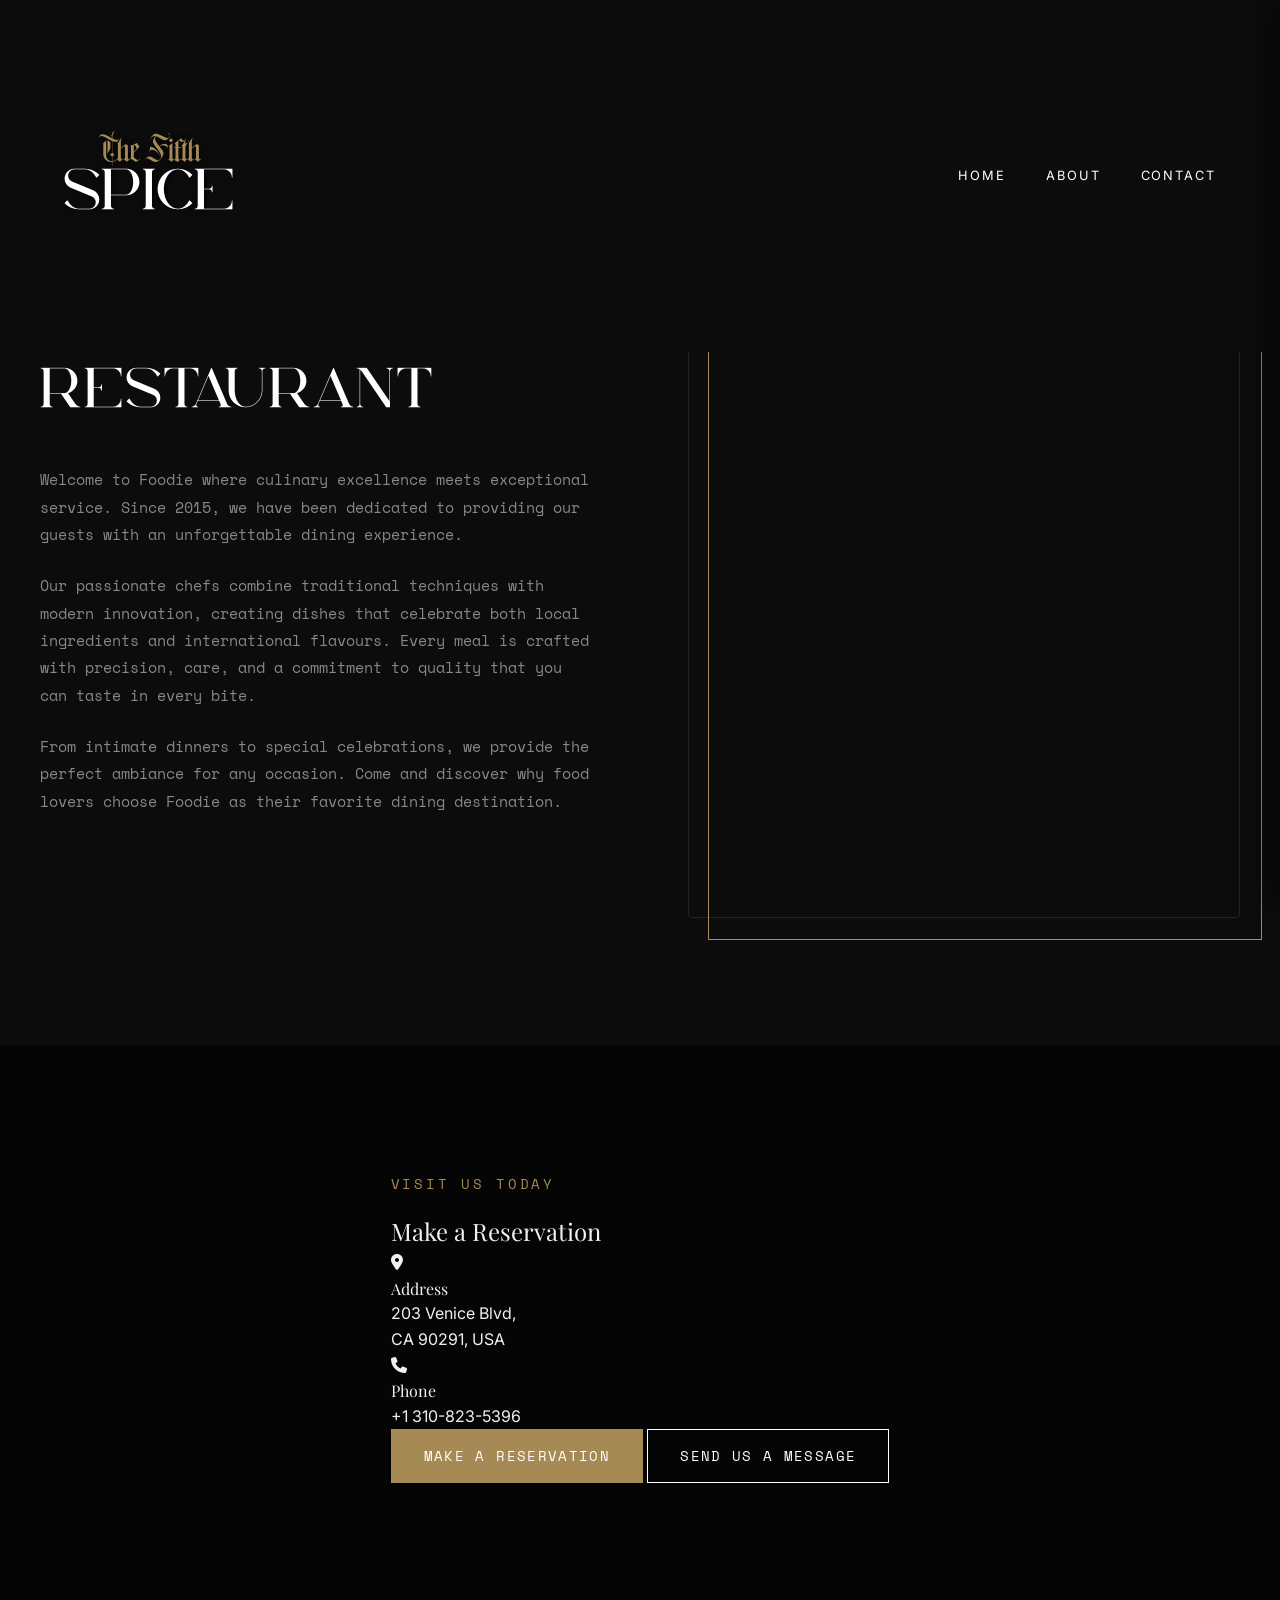
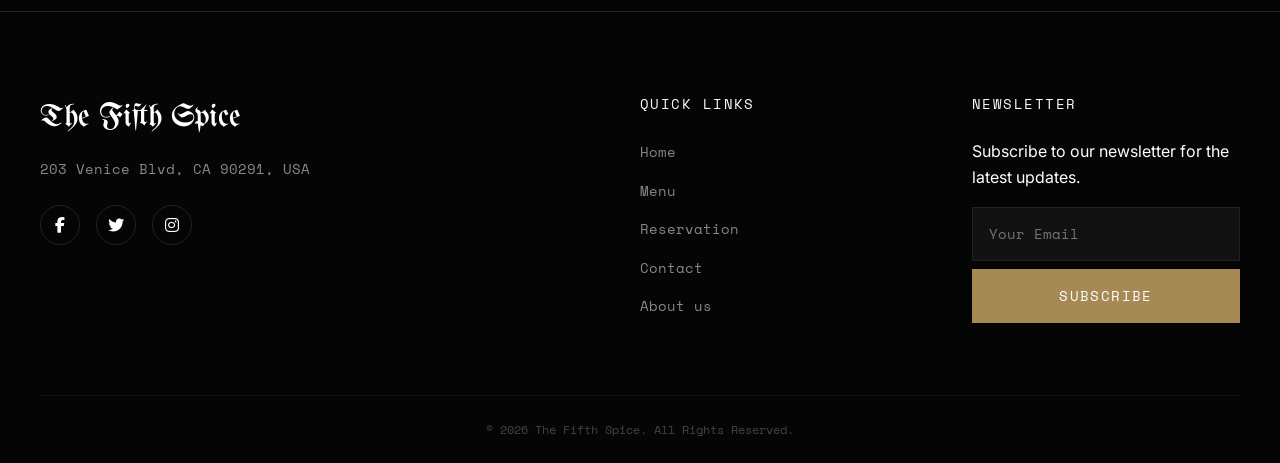
==== about.html @ c296b70b "first working push" ====
<!DOCTYPE html>
<html lang="en">
<head>
  <meta charset="UTF-8">
  <meta name="viewport" content="width=device-width, initial-scale=1.0">
  <title>The Fifth Spice</title>
  <link href="https://fonts.googleapis.com/css2?family=Playfair+Display:ital,wght@0,400;0,500;0,600;1,400&family=Space+Mono:wght@400;700&family=UnifrakturMaguntia&family=Inter:wght@300;400;500;600&display=swap" rel="stylesheet">
  <link rel="stylesheet" href="https://cdnjs.cloudflare.com/ajax/libs/font-awesome/6.4.0/css/all.min.css">
  <link rel="stylesheet" href="style.css">
</head>
<body>

  <nav class="hero-nav scrolled-nav" style="position: fixed; top: 0; left: 0; width: 100%; z-index: 1000; padding: 2rem 4rem; background: #0c0c0c;">
    <div class="nav-left">
      <div class="main-title nav-logo-mode" style="display: flex; flex-direction: column; align-items: center; justify-content: center; line-height: 1; transform: scale(0.3); transform-origin: left center; margin: 0;">
        <span class="title-top" style="transform: translateY(0.5rem);">The Fifth</span>
        <span class="title-bottom">SPICE</span>
      </div>
    </div>
    <ul class="nav-right">
      <li><a href="index.html" class="strikethrough-link">HOME</a></li>
      <li><a href="about.html" class="strikethrough-link">ABOUT</a></li>
      <li><a href="#Contact" class="strikethrough-link" onclick="document.getElementById('openContactModal').click(); return false;">CONTACT</a></li>
    </ul>
  </nav>
  <div style="height: 100px;"></div>


  <!-- Modals -->
  <!-- Login Modal -->
  <div id="loginModal" class="modal">
    <div class="modal-content">
      <span class="close" aria-label="Close">&times;</span>
      <h2>Login</h2>
      <form id="loginForm" autocomplete="off">
        <div class="form-group">
          <input type="email" id="email" placeholder="Email" required>
        </div>
        <div class="form-group">
          <input type="password" id="password" placeholder="Password" required>
        </div>
        <button type="submit" class="btn btn-gold w-100">Login</button>
      </form>
    </div>
  </div>

  <!-- Contact Modal -->
  <div id="contactModal" class="modal">
    <div class="modal-content">
      <span class="close" aria-label="Close">&times;</span>
      <h2>Send us a Message</h2>
      <form id="contactForm" autocomplete="off">
        <div class="form-group"><input type="text" placeholder="Your name" required></div>
        <div class="form-group"><input type="email" placeholder="Your Email" required></div>
        <div class="form-group"><input type="text" placeholder="Subject" required></div>
        <div class="form-group"><textarea placeholder="Your Message" rows="5" required></textarea></div>
        <button type="submit" class="btn btn-gold w-100">Submit Contact Form</button>
      </form>
    </div>
  </div>

  <!-- Full Screen Sliding Menu -->
  <div id="fullScreenMenu" class="full-screen-menu">
    <div class="menu-backdrop" id="menuBackdrop"></div>
    <div class="menu-panel" id="menuPanel">
      <div class="menu-left-half">
        <div class="menu-nav-top">
          <button id="closeFullMenu" class="close-menu-btn">CLOSE</button>
          <ul class="nav-right menu-nav-right" id="sideMenuNav">
            <li><a href="#" class="strikethrough-link active-strike side-tab-btn" data-target="tab-menu">MENU</a></li>
            <li><a href="#" class="strikethrough-link side-tab-btn" data-target="tab-bookings">BOOKINGS</a></li>
            <li><a href="#" class="strikethrough-link side-tab-btn" data-target="tab-cart">CART(<span class="cartCountDisplay">0</span>)</a></li>
            <li><a href="#" class="strikethrough-link side-tab-btn" data-target="tab-fav">FAV(<span class="favoritesCountDisplay">0</span>)</a></li>
          </ul>
        </div>
        
        <div class="side-tabs-container">
          <!-- MENU TAB -->
          <div id="tab-menu" class="side-tab-content" style="display:block;">
            <h2 class="giant-menu-text">Menu</h2>
            <div class="menu-items-container">
              <h3 class="menu-category">BURGERS</h3>
              <ul class="menu-list">
                <li class="menu-item-line"><div class="menu-item-header"><span class="item-name">DOUBLE CHEESE</span><span class="item-dots"></span><span class="item-price">7.80</span></div><div class="menu-item-desc">Double steak patty, double American cheese, relish, mustard and gherkins.</div></li>
                <li class="menu-item-line"><div class="menu-item-header"><span class="item-name">BIG CHEESE</span><span class="item-dots"></span><span class="item-price">9.50</span></div><div class="menu-item-desc">Double steak patty, double American cheese, Swiss and Monterey jack cheese, baconnaise top and bottom.</div></li>
                <li class="menu-item-line"><div class="menu-item-header"><span class="item-name">THE BIG G</span><span class="item-dots"></span><span class="item-price">10.50</span></div><div class="menu-item-desc">Double steak patty, double American cheese, house made garlic mayo, sweet pickled red onions and iceberg lettuce.</div></li>
              </ul>
              <h3 class="menu-category" style="margin-top: 2rem;">MAINS</h3>
            </div>
          </div>

          <!-- BOOKINGS TAB -->
          <div id="tab-bookings" class="side-tab-content" style="display:none;">
            <h2 class="giant-menu-text">Book</h2>
            <div class="menu-items-container" style="padding-top: 10rem;">
              <form id="ReservationForm" autocomplete="off" class="dark-form">
                <div class="form-row">
                  <div class="form-group"><input type="text" placeholder="Your name" required></div>
                  <div class="form-group"><input type="email" placeholder="Your Email" required></div>
                </div>
                <div class="form-row">
                  <div class="form-group"><input type="tel" placeholder="Phone Number" required></div>
                  <div class="form-group">
                    <select required>
                      <option value="" disabled selected>Select number of guests</option>
                      <option value="1">1</option>
                      <option value="2">2</option>
                      <option value="3">3</option>
                      <option value="4">4</option>
                    </select>
                  </div>
                </div>
                <div class="form-row">
                  <div class="form-group"><input type="date" required></div>
                  <div class="form-group"><input type="time" required></div>
                </div>
                <button type="submit" class="btn btn-gold w-100">Make Reservation</button>
              </form>
            </div>
          </div>

          <!-- CART TAB -->
          <div id="tab-cart" class="side-tab-content" style="display:none;">
            <h2 class="giant-menu-text">Cart</h2>
            <div class="menu-items-container" style="padding-top: 10rem; width: 100%;">
              <div id="cartItems" class="cart-items" style="max-height: 40vh; overflow-y: auto; padding-right: 1rem;"></div>
              <div class="cart-footer" style="padding-top: 2rem; margin-top: 1rem; border-top: 1px solid #ddd;">
                <div class="cart-total-row" style="display:flex; justify-content:space-between; margin-bottom: 1.5rem; font-family: var(--font-mono);">
                  <span>Total:</span>
                  <span style="color:var(--gold);">$<span id="cartTotal">0.00</span></span>
                </div>
                <button class="btn btn-gold w-100 checkout-btn">Proceed To Checkout</button>
              </div>
            </div>
          </div>

          <!-- FAV TAB -->
          <div id="tab-fav" class="side-tab-content" style="display:none;">
            <h2 class="giant-menu-text">Favs</h2>
            <div class="menu-items-container" style="padding-top: 10rem; width: 100%;">
              <div id="favoritesList" class="favorites-list" style="max-height: 50vh; overflow-y: auto; padding-right: 1rem;"></div>
            </div>
          </div>
        </div>
      </div>
      <div class="menu-right-half">
        <div class="menu-image-container">
          <img src="https://i.pinimg.com/1200x/6a/cc/f3/6accf3cefbe7f9779d151e3696018990.jpg" alt="Menu Burger" id="menuImage">
        </div>
      </div>
    </div>
  </div>

  <!-- Landing Page Hero Removed -->
  



  <!-- About Section -->
  <section id="About" class="about">
    <div class="about-container">
      <div class="about-text fade-in">
        <span class="subtitle">About Our</span>
        <h2>Restaurant</h2>
        <p>Welcome to Foodie where culinary excellence meets exceptional service. Since 2015, we have been dedicated to providing our guests with an unforgettable dining experience.</p>
        <p>Our passionate chefs combine traditional techniques with modern innovation, creating dishes that celebrate both local ingredients and international flavours. Every meal is crafted with precision, care, and a commitment to quality that you can taste in every bite.</p>
        <p>From intimate dinners to special celebrations, we provide the perfect ambiance for any occasion. Come and discover why food lovers choose Foodie as their favorite dining destination.</p>
      </div>
      <div class="about-images fade-in">
        <img src="https://i.pinimg.com/736x/3c/ea/04/3cea04f851d3ab84a46cc878d9911820.jpg" alt="About Us Image" class="about-img main-img" loading="lazy">
      </div>
    </div>
  </section>



  <!-- Reservation Action Section -->
  <section id="Reservation" class="reservation-cta fade-in">
    <div class="cta-overlay"></div>
    <div class="cta-content">
      <span class="subtitle" style="color: var(--gold); margin-bottom: 1rem;">Visit Us Today</span>
      <h2>Make a Reservation</h2>
      <div class="contact-details">
        <div class="contact-item">
          <i class="fas fa-map-marker-alt"></i>
          <div>
            <h4>Address</h4>
            <p>203 Venice Blvd,<br>CA 90291, USA</p>
          </div>
        </div>
        <div class="contact-item">
          <i class="fas fa-phone"></i>
          <div>
            <h4>Phone</h4>
            <p>+1 310-823-5396</p>
          </div>
        </div>
      </div>
      <div class="cta-buttons">
        <button class="btn btn-gold" id="openReservationModal">Make a Reservation</button>
        <button class="btn btn-outline-white" id="openContactModal">Send us a Message</button>
      </div>
    </div>
  </section>

  <!-- Footer -->
  <footer class="footer">
    <div class="footer-container">
      <div class="footer-col brand-col">
        <h3 class="logo">The Fifth Spice</h3>
        <p>203 Venice Blvd, CA 90291, USA</p>
        <div class="social-links">
          <a href="#" aria-label="Facebook"><i class="fab fa-facebook-f"></i></a>
          <a href="#" aria-label="Twitter"><i class="fab fa-twitter"></i></a>
          <a href="#" aria-label="Instagram"><i class="fab fa-instagram"></i></a>
        </div>
      </div>
      <div class="footer-col links-col">
        <h4>Quick Links</h4>
        <ul>
          <li><a href="#Home">Home</a></li>
          <li><a href="#Menu">Menu</a></li>
          <li><a href="#Reservation">Reservation</a></li>
          <li><a href="#Contact">Contact</a></li>
          <li><a href="#About">About us</a></li>
        </ul>
      </div>
      <div class="footer-col contact-col">
        <h4>Newsletter</h4>
        <p style="margin-bottom: 1rem;">Subscribe to our newsletter for the latest updates.</p>
        <form id="newsletterForm" class="newsletter-form">
          <input type="email" placeholder="Your Email" required>
          <button type="submit" class="btn btn-gold">Subscribe</button>
        </form>
      </div>
    </div>
    <div class="footer-bottom">
      <p>&copy; 2026 The Fifth Spice. All Rights Reserved.</p>
    </div>
  </footer>

  <!-- Dummy script tags for compatibility with previous interactions -->
  <button id="menuToggle" style="display:none;"></button>
  <script src="https://cdn.jsdelivr.net/npm/gsap@3.15/dist/gsap.min.js"></script>
  <script src="https://cdn.jsdelivr.net/npm/gsap@3.15/dist/SplitText.min.js"></script>
  <script src="https://cdn.jsdelivr.net/npm/gsap@3.12.5/dist/ScrollTrigger.min.js"></script>
  <script src="https://cdn.jsdelivr.net/npm/gsap@3.12.5/dist/Flip.min.js"></script>
  <script src="script.js"></script>
</body>
</html>
---- style.css ----
@font-face {
  font-family: 'Rajjah Familia';
  src: url('fontfiles/rajjah-famillia/Rajjah Famillia Regular/Rajjah Famillia Regular.ttf') format('truetype');
}

@font-face {
  font-family: 'Chalga';
  src: url('fontfiles/chalga-vp/ChalgaVP_PersonalUse.otf') format('opentype');
}

/* ==========================================================================
   CSS Variables & Base (Dark Theme)
   ========================================================================== */
:root {
  --bg-color: #0c0c0c;
  --bg-alt: #131313;
  --text-dark: #f0f0f0;
  --text-light: #888888;
  --gold: #A68A56;
  --gold-hover: #8C7345;
  --white: #FFFFFF;
  --border-color: #222222;
  
  --font-serif: 'Playfair Display', serif;
  --font-sans: 'Inter', sans-serif;
  --font-mono: 'Space Mono', monospace;
  --font-blackletter: 'UnifrakturMaguntia', cursive;
  
  --transition: all 0.4s cubic-bezier(0.19, 1, 0.22, 1);
  --shadow-sm: 0 4px 12px rgba(0, 0, 0, 0.2);
  --shadow-md: 0 10px 30px rgba(0, 0, 0, 0.4);
}

* {
  margin: 0;
  padding: 0;
  box-sizing: border-box;
}

html {
  scroll-behavior: smooth;
}

body {
  font-family: var(--font-sans);
  background-color: var(--bg-color);
  color: var(--text-dark);
  line-height: 1.6;
  overflow-x: hidden;
  -webkit-font-smoothing: antialiased;
}

h1, h2, h3, h4, h5, h6 {
  font-family: var(--font-serif);
  font-weight: 400;
  color: var(--text-dark);
}

a {
  text-decoration: none;
  color: inherit;
  transition: var(--transition);
}

ul {
  list-style: none;
}

img {
  max-width: 100%;
  display: block;
}

button {
  cursor: pointer;
  border: none;
  background: none;
  font-family: var(--font-sans);
  color: var(--text-dark);
}

.subtitle {
  display: block;
  font-family: var(--font-mono);
  font-size: 0.8rem;
  text-transform: uppercase;
  letter-spacing: 0.2em;
  color: var(--gold);
  margin-bottom: 0.5rem;
}

/* ==========================================================================
   Buttons
   ========================================================================== */
.btn {
  display: inline-block;
  padding: 1rem 2rem;
  font-family: var(--font-mono);
  font-size: 0.85rem;
  letter-spacing: 0.1em;
  text-transform: uppercase;
  transition: var(--transition);
  border: 1px solid transparent;
}

.btn-gold {
  background-color: var(--gold);
  color: #fff;
}

.btn-gold:hover {
  background-color: var(--gold-hover);
}

.btn-outline-white {
  border-color: var(--white);
  color: var(--white);
}

.btn-outline-white:hover {
  background-color: var(--white);
  color: #000;
}

.w-100 {
  width: 100%;
}

/* ==========================================================================
   Landing Page Hero (Exact Match)
   ========================================================================== */
.hero-new {
  position: relative;
  width: 100vw;
  height: 100vh;
  background-color: #050505;
  overflow: hidden;
  color: #fff;
  font-family: var(--font-mono);
}

.video-bg {
  position: absolute;
  top: 0; left: 0; width: 100%; height: 100%;
  z-index: 1;
}

.video-bg video, .video-bg img {
  width: 100%; height: 100%; object-fit: cover;
  opacity: 0.6; /* Dark moody effect */
}

.video-bg img {
  animation: rotateSlowly 60s linear infinite;
  transform-origin: center;
}

@keyframes rotateSlowly {
  from { transform: rotate(0deg) scale(1.1); }
  to { transform: rotate(360deg) scale(1.1); }
}

.hero-overlay {
  position: absolute;
  top: 0; left: 0; width: 100%; height: 100%;
  background: radial-gradient(circle at center, rgba(10,10,10,0) 0%, rgba(10,10,10,0.8) 100%);
  z-index: 2;
  pointer-events: none;
}

.hero-content-wrapper {
  position: relative;
  z-index: 3;
  width: 100%;
  height: 100%;
  display: flex;
  flex-direction: column;
  justify-content: space-between;
  padding: 3rem 4rem;
}

.hero-nav {
  display: flex;
  position: fixed;
  top: 0;
  left: 0;
  width: 100%;
  padding: 2rem 4rem;
  z-index: 1000;
  transition: background 0.3s;

  justify-content: space-between;
  align-items: center;
}

.nav-logo {
  display: flex;
  flex-direction: column;
  align-items: center;
  justify-content: center;
  line-height: 1;
  transform: scale(0.6);
  transform-origin: left center;
}

.nav-logo-top {
  font-family: 'Rajjah Familia', cursive;
  font-size: 1.8rem;
  color: var(--gold);
  z-index: 2;
  transform: translateY(0.5rem);
}

.nav-logo-bottom {
  font-family: 'Chalga', serif;
  font-size: 3rem;
  color: #fff;
  letter-spacing: 0.05em;
  z-index: 1;
}

.nav-right {
  display: flex;
  gap: 2.5rem;
  align-items: center;
}

.strikethrough-link {
  color: #fff;
  text-decoration: none;
  font-size: 0.8rem;
  letter-spacing: 0.15em;
  position: relative;
  display: inline-block;
  padding: 5px 0;
}

.strikethrough-link::after {
  content: '';
  position: absolute;
  top: 50%;
  left: 0;
  width: 0;
  height: 1.5px;
  background-color: #fff;
  transition: width 0.4s cubic-bezier(0.19, 1, 0.22, 1);
  pointer-events: none;
}

.strikethrough-link:hover::after {
  width: 100%;
}

.hero-center {
  flex-grow: 1;
  display: flex;
  align-items: center;
  justify-content: center;
}

.main-title {
  display: flex;
  flex-direction: column;
  align-items: center;
  justify-content: center;
  line-height: 1;
}

.title-top {
  font-family: 'Rajjah Familia', cursive;
  font-size: 6rem;
  font-weight: normal;
  color: var(--gold);
  margin-bottom: 0;
  text-shadow: 2px 2px 20px rgba(0,0,0,0.8);
  transform: translateY(1.5rem);
  z-index: 2;
}

.title-bottom {
  font-family: 'Chalga', serif;
  font-size: 12rem;
  font-weight: normal;
  letter-spacing: 0.05em;
  color: #fff;
  text-transform: uppercase;
  text-shadow: 2px 2px 20px rgba(0,0,0,0.8);
  z-index: 1;
}

.hero-footer {
  display: flex;
  justify-content: space-between;
  align-items: center;
  font-size: 0.75rem;
  letter-spacing: 0.1em;
  color: #ccc;
  width: 100%;
}

.hero-footer .socials {
  display: flex;
  gap: 1.5rem;
}

/* ==========================================================================
   About Section
   ========================================================================== */
.about {
  padding: 8rem 2rem;
}

.about-container {
  max-width: 1200px;
  margin: 0 auto;
  display: grid;
  grid-template-columns: 1fr 1fr;
  gap: 4rem;
  align-items: center;
}

.about-text h2 {
  font-size: 2.5rem;
  margin-bottom: 1.5rem;
}

.about-text p {
  color: var(--text-light);
  margin-bottom: 1.2rem;
  font-size: 1.05rem;
}

.about-images {
  position: relative;
}

.main-img {
  width: 100%;
  aspect-ratio: 4/5;
  object-fit: cover;
  border-radius: 4px;
  filter: brightness(0.8) contrast(1.1);
}

/* ==========================================================================
   Menu Section
   ========================================================================== */
.menu-section {
  padding: 6rem 2rem 8rem;
  background-color: var(--bg-alt);
}

.menu-container {
  max-width: 1200px;
  margin: 0 auto;
}

.section-header {
  text-align: center;
  margin-bottom: 6rem;
}

.subtitle {
  font-family: var(--font-mono);
  color: var(--gold);
  text-transform: uppercase;
  letter-spacing: 0.2em;
  font-size: 0.85rem;
  margin-bottom: 1rem;
  display: block;
}

.section-header h2 {
  font-family: 'Chalga', serif;
  font-size: 6rem;
  line-height: 1;
  text-transform: uppercase;
  font-weight: normal;
}

.dishes-grid {
  display: grid;
  grid-template-columns: repeat(auto-fill, minmax(350px, 1fr));
  gap: 4rem 3rem;
}

.dish-card {
  background-color: transparent;
  border: none;
  border-radius: 0;
  box-shadow: none;
  overflow: visible;
  transition: var(--transition);
}

.dish-card:hover {
  transform: translateY(-5px);
}

.dish-image {
  position: relative;
  aspect-ratio: 4/5;
  overflow: hidden;
  margin-bottom: 1.5rem;
}

.dish-image img {
  width: 100%;
  height: 100%;
  object-fit: cover;
  transition: transform 1.2s cubic-bezier(0.19, 1, 0.22, 1);
  filter: brightness(0.9) contrast(1.1);
}

.dish-card:hover .dish-image img {
  transform: scale(1.08);
}

.favorite-btn {
  position: absolute;
  top: 1.5rem;
  right: 1.5rem;
  background: none;
  border: none;
  color: #fff;
  font-size: 1.3rem;
  cursor: pointer;
  transition: var(--transition);
  text-shadow: 0 2px 10px rgba(0,0,0,0.5);
}

.favorite-btn:hover {
  color: var(--gold);
  transform: scale(1.1);
}

.favorite-btn.favorited i {
  color: var(--gold);
  font-weight: 900;
}

.rating-badge {
  display: none;
}

.dish-info {
  padding: 0;
}

.dish-name {
  font-family: 'Chalga', serif;
  font-size: 2.2rem;
  margin-bottom: 0.5rem;
  text-transform: uppercase;
  letter-spacing: 0.05em;
  font-weight: normal;
  color: #fff;
}

.dish-description {
  color: #888;
  font-size: 0.95rem;
  margin-bottom: 1.5rem;
  line-height: 1.6;
}

.dish-footer {
  display: flex;
  justify-content: space-between;
  align-items: center;
  padding-top: 1rem;
  border-top: 1px solid rgba(255, 255, 255, 0.1);
}

.dish-price {
  font-family: var(--font-mono);
  font-size: 1.1rem;
  color: var(--gold);
  font-weight: 700;
}

.add-to-cart-btn {
  font-family: var(--font-mono);
  font-size: 0.8rem;
  text-transform: uppercase;
  letter-spacing: 0.15em;
  font-weight: 700;
  color: #fff;
  background: none;
  border: none;
  cursor: pointer;
  transition: var(--transition);
  display: flex;
  align-items: center;
  gap: 0.5rem;
}

.add-to-cart-btn:hover {
  color: var(--gold);
}

/* ==========================================================================
   Services Section
   ========================================================================== */
.services {
  padding: 8rem 2rem;
  background-color: #080808;
}

.services .section-header {
  margin-bottom: 4rem;
  text-align: center;
}

.services .section-header h2 {
  font-family: 'Chalga', serif;
  font-size: 3.5rem;
  color: #fff;
  text-transform: uppercase;
  letter-spacing: 0.05em;
  font-weight: normal;
}

.services-grid {
  display: grid;
  grid-template-columns: repeat(3, 1fr);
  gap: 4rem;
  max-width: 1200px;
  margin: 0 auto;
}

.services-card {
  display: flex;
  flex-direction: column;
  background: none;
  border: none;
  border-radius: 0;
  padding: 0;
  box-shadow: none;
  text-align: left;
  transition: all 0.5s cubic-bezier(0.19, 1, 0.22, 1);
}

.service-num {
  font-family: 'Rajjah Familia', cursive;
  font-size: 4.5rem;
  color: var(--gold);
  line-height: 1;
  transition: transform 0.5s cubic-bezier(0.19, 1, 0.22, 1);
}

.service-divider {
  width: 30px;
  height: 1px;
  background-color: rgba(255, 255, 255, 0.1);
  margin: 1.5rem 0;
  transition: width 0.5s cubic-bezier(0.19, 1, 0.22, 1), background-color 0.5s ease;
}

.service-title {
  font-family: 'Chalga', serif;
  font-size: 1.8rem;
  color: #fff;
  text-transform: uppercase;
  margin-bottom: 1rem;
  font-weight: normal;
  letter-spacing: 0.05em;
  transition: color 0.3s ease;
}

.service-desc {
  font-family: var(--font-mono);
  font-size: 0.9rem;
  line-height: 1.7;
  color: #666;
  text-transform: lowercase;
  transition: color 0.3s ease;
}

/* Hover States */
.services-card:hover {
  transform: translateY(-8px);
}

.services-card:hover .service-num {
  transform: scale(1.1);
}

.services-card:hover .service-divider {
  width: 60px;
  background-color: var(--gold);
}

.services-card:hover .service-title {
  color: var(--gold);
}

.services-card:hover .service-desc {
  color: #aaa;
}

@media (max-width: 992px) {
  .services-grid {
    grid-template-columns: 1fr;
    gap: 4rem;
  }
}

/* ==========================================================================
   Reservation CTA Section
   ========================================================================== */
.reservation-cta {
  background-color: #050505;
  padding: 8rem 2rem;
  display: flex;
  justify-content: center;
}

.reservation-split-container {
  max-width: 1200px;
  width: 100%;
  display: grid;
  grid-template-columns: 1.1fr 0.9fr;
  gap: 6rem;
  align-items: center;
}

.reservation-image-column {
  position: relative;
  width: 100%;
}

.reservation-img-wrapper {
  position: relative;
  width: 100%;
  aspect-ratio: 4/3;
  overflow: hidden;
  border: 1px solid rgba(255, 255, 255, 0.05);
}

.reservation-img-wrapper img {
  width: 100%;
  height: 100%;
  object-fit: cover;
  filter: brightness(0.8) contrast(1.15);
  transition: transform 1.5s cubic-bezier(0.19, 1, 0.22, 1);
}

.reservation-img-overlay {
  position: absolute;
  top: 0; left: 0; width: 100%; height: 100%;
  background: linear-gradient(180deg, transparent, rgba(5, 5, 5, 0.4));
  pointer-events: none;
}

.reservation-image-column::before {
  content: '';
  position: absolute;
  top: -20px;
  right: -20px;
  width: 100%;
  height: 100%;
  border: 1px solid var(--gold);
  opacity: 0.8;
  z-index: 0;
  pointer-events: none;
}

.reservation-img-wrapper img {
  position: relative;
  z-index: 1;
}

.reservation-image-column:hover img {
  transform: scale(1.05);
}

.reservation-content-column {
  display: flex;
  flex-direction: column;
}

.reservation-content-column .subtitle {
  font-family: var(--font-mono);
  font-size: 0.85rem;
  text-transform: uppercase;
  letter-spacing: 0.2em;
  color: var(--gold);
  margin-bottom: 1rem;
}

.reservation-content-column h2 {
  font-family: 'Chalga', serif;
  font-size: 3.5rem;
  color: #fff;
  text-transform: uppercase;
  letter-spacing: 0.05em;
  margin-bottom: 1.5rem;
  font-weight: normal;
}

.reservation-editorial-desc {
  font-family: var(--font-mono);
  font-size: 0.9rem;
  line-height: 1.7;
  color: #666;
  margin-bottom: 3rem;
  text-transform: lowercase;
}

.reservation-details-grid {
  display: flex;
  gap: 3.5rem;
  margin-bottom: 3.5rem;
  padding-bottom: 2.5rem;
  border-bottom: 1px solid rgba(255, 255, 255, 0.05);
}

.res-detail-item h4 {
  font-family: var(--font-mono);
  font-size: 0.8rem;
  text-transform: uppercase;
  letter-spacing: 0.15em;
  color: var(--gold);
  margin-bottom: 0.75rem;
}

.res-detail-item p {
  font-family: var(--font-mono);
  font-size: 0.9rem;
  line-height: 1.6;
  color: #aaa;
}

.res-buttons-group {
  display: flex;
  gap: 1.5rem;
}

.res-buttons-group .btn {
  padding: 1.2rem 2rem;
  font-size: 0.8rem;
}

@media (max-width: 992px) {
  .reservation-split-container {
    grid-template-columns: 1fr;
    gap: 5rem;
  }
  .reservation-image-column {
    order: 2;
  }
  .reservation-content-column {
    order: 1;
  }
}

/* ==========================================================================
   Footer
   ========================================================================== */
.footer {
  background-color: #050505;
  color: var(--white);
  padding: 5rem 2rem 0;
  border-top: 1px solid var(--border-color);
}

.footer-container {
  max-width: 1200px;
  margin: 0 auto;
  display: grid;
  grid-template-columns: 2fr 1fr 1fr;
  gap: 4rem;
  padding-bottom: 4rem;
  border-bottom: 1px solid rgba(255,255,255,0.05);
}

.footer-col .logo {
  font-family: var(--font-blackletter);
  font-size: 2rem;
  color: var(--white);
  margin-bottom: 1rem;
  display: inline-block;
}

.brand-col p {
  color: var(--text-light);
  font-family: var(--font-mono);
  font-size: 0.85rem;
  margin-bottom: 1.5rem;
}

.social-links {
  display: flex;
  gap: 1rem;
}

.social-links a {
  width: 40px;
  height: 40px;
  border-radius: 50%;
  border: 1px solid var(--border-color);
  display: flex;
  align-items: center;
  justify-content: center;
  transition: var(--transition);
}

.social-links a:hover {
  background-color: var(--gold);
  border-color: var(--gold);
}

.footer-col h4 {
  font-family: var(--font-mono);
  font-size: 0.9rem;
  text-transform: uppercase;
  letter-spacing: 0.1em;
  margin-bottom: 1.5rem;
  color: #fff;
}

.links-col ul li {
  margin-bottom: 0.8rem;
}

.links-col ul li a {
  color: var(--text-light);
  font-family: var(--font-mono);
  font-size: 0.85rem;
}

.links-col ul li a:hover {
  color: var(--white);
}

.newsletter-form {
  display: flex;
  flex-direction: column;
  gap: 0.5rem;
}

.newsletter-form input {
  background: rgba(255,255,255,0.05);
  border: 1px solid var(--border-color);
  color: #fff;
}

.footer-bottom {
  text-align: center;
  padding: 1.5rem 0;
  color: #444;
  font-family: var(--font-mono);
  font-size: 0.75rem;
}

/* ==========================================================================
   Modals
   ========================================================================== */
.modal {
  display: none;
  position: fixed;
  top: 0; left: 0; width: 100%; height: 100%;
  background-color: rgba(0,0,0,0.8);
  backdrop-filter: blur(5px);
  z-index: 2000;
  opacity: 0;
  transition: opacity 0.3s ease;
}

.modal.modal-active {
  opacity: 1;
}

.modal-content {
  position: relative;
  background-color: #151515;
  border: 1px solid var(--border-color);
  max-width: 500px;
  margin: 10vh auto;
  padding: 3rem;
  border-radius: 4px;
  box-shadow: var(--shadow-md);
  transform: translateY(20px);
  transition: transform 0.3s ease;
}

.modal.modal-active .modal-content {
  transform: translateY(0);
}

.close {
  position: absolute;
  top: 1.5rem; right: 1.5rem;
  font-size: 1.5rem;
  color: var(--text-light);
}

.close:hover { color: #fff; }

.modal-content h2 {
  font-size: 2rem;
  margin-bottom: 2rem;
}

.form-group { margin-bottom: 1.5rem; }
.form-row { display: flex; gap: 1rem; }
.form-row .form-group { flex: 1; }

input, select, textarea {
  width: 100%;
  padding: 1rem;
  border: 1px solid var(--border-color);
  background-color: #0a0a0a;
  font-family: var(--font-mono);
  font-size: 0.85rem;
  color: #fff;
  outline: none;
  transition: var(--transition);
}

input:focus, select:focus, textarea:focus {
  border-color: var(--gold);
}

textarea { resize: vertical; }

/* ==========================================================================
   Cart Sidebar
   ========================================================================== */
.cart-sidebar {
  position: fixed;
  top: 0; right: -400px;
  width: 100%; max-width: 400px;
  height: 100vh;
  background-color: #111;
  border-left: 1px solid var(--border-color);
  box-shadow: -5px 0 30px rgba(0,0,0,0.5);
  z-index: 1500;
  transition: right 0.4s cubic-bezier(0.16, 1, 0.3, 1);
  display: flex;
  flex-direction: column;
}

.cart-sidebar.active { right: 0; }

.cart-header {
  display: flex;
  justify-content: space-between;
  align-items: center;
  padding: 2rem;
  border-bottom: 1px solid var(--border-color);
}

.cart-header h3 {
  font-family: var(--font-mono);
  font-size: 1rem;
  text-transform: uppercase;
}

.cart-close {
  font-size: 1.2rem;
  color: var(--text-light);
}

.cart-items {
  flex: 1;
  overflow-y: auto;
  padding: 2rem;
}

.cart-item {
  display: flex;
  gap: 1rem;
  margin-bottom: 1.5rem;
  padding-bottom: 1.5rem;
  border-bottom: 1px solid var(--border-color);
}

.cart-item img {
  width: 80px; height: 80px;
  object-fit: cover;
  border-radius: 4px;
}

.cart-item-name {
  font-family: var(--font-serif);
  font-size: 1.1rem;
  margin-bottom: 0.5rem;
}

.cart-item-price {
  font-family: var(--font-mono);
  color: var(--gold);
}

.cart-footer {
  padding: 2rem;
  border-top: 1px solid var(--border-color);
  background-color: #0a0a0a;
}

.cart-total-row {
  display: flex;
  justify-content: space-between;
  margin-bottom: 1.5rem;
  font-family: var(--font-mono);
}

.favorites-list {
  display: flex;
  flex-direction: column;
  gap: 1rem;
}

.favorite-item {
  display: flex;
  align-items: center;
  gap: 1rem;
  padding: 1rem;
  border: 1px solid var(--border-color);
  background: #0a0a0a;
}

.favorite-item img {
  width: 60px; height: 60px;
  object-fit: cover;
}

/* ==========================================================================
   Animations
   ========================================================================== */
.fade-in {
  opacity: 0;
  transform: translateY(30px);
  transition: opacity 0.8s ease, transform 0.8s ease;
}

.fade-in.visible {
  opacity: 1;
  transform: translateY(0);
}

/* ==========================================================================
   Responsive Styles
   ========================================================================== */
@media (max-width: 992px) {
  .title-top { font-size: 6rem; }
  .title-bottom { font-size: 5rem; }
  .about-container { grid-template-columns: 1fr; gap: 3rem; }
  .footer-container { grid-template-columns: 1fr 1fr; }
}

@media (max-width: 768px) {
  .nav-right { display: none; } /* On mobile we'd need a hamburger menu, keeping simple for now */
  .title-top { font-size: 4rem; }
  .title-bottom { font-size: 3.5rem; }
  .hero-content-wrapper { padding: 2rem; }
  .hero-footer { flex-direction: column; gap: 1rem; text-align: center; }
  .footer-container { grid-template-columns: 1fr; gap: 2rem; }
  .contact-details { flex-direction: column; gap: 2rem; align-items: center; text-align: center; }
}

/* ==========================================================================
   Full Screen Menu Overlay
   ========================================================================== */
.full-screen-menu {
  position: fixed;
  top: 0;
  left: 0;
  width: 100vw;
  height: 100vh;
  z-index: 9999;
  pointer-events: none;
  display: flex;
  justify-content: flex-end;
}

.menu-backdrop {
  position: absolute;
  top: 0; left: 0; width: 100%; height: 100%;
  background-color: rgba(0, 0, 0, 0.6);
  opacity: 0;
}

.menu-panel {
  position: relative;
  width: 70%;
  height: 100%;
  background-color: #f0ece1;
  display: flex;
  transform: translateX(100%);
  overflow: hidden;
  box-shadow: -10px 0 30px rgba(0,0,0,0.5);
}

.menu-left-half {
  width: 60%;
  height: 100%;
  padding: 3rem 4rem;
  position: relative;
  display: flex;
  flex-direction: column;
  z-index: 2;
}

.menu-right-half {
  width: 40%;
  height: 100%;
  position: relative;
  overflow: hidden;
  z-index: 1;
}

.side-tabs-container {
  flex-grow: 1;
  display: flex;
  flex-direction: column;
  position: relative;
  width: 100%;
}

.side-tab-content {
  width: 100%;
  height: 100%;
  position: absolute;
  top: 0;
  left: 0;
  display: none;
  flex-direction: column;
}

.side-tab-content[style*="display: block"] {
  display: flex !important;
}

.menu-image-container {
  width: 100%;
  height: 100%;
}

.menu-image-container img {
  width: 100%;
  height: 100%;
  object-fit: cover;
  transform: scale(1);
}

.menu-nav-top {
  display: flex;
  justify-content: space-between;
  align-items: center;
  margin-bottom: 2rem;
}

.close-menu-btn {
  font-family: var(--font-mono);
  font-size: 0.85rem;
  letter-spacing: 0.1em;
  color: #1a1a1a;
  text-transform: uppercase;
  font-weight: 700;
  cursor: pointer;
  background: none;
  border: none;
  padding: 5px 0;
  transition: opacity 0.3s;
}
.close-menu-btn:hover { opacity: 0.7; }

.menu-nav-right a {
  color: #1a1a1a;
}
.menu-nav-right .strikethrough-link::after {
  background-color: #1a1a1a;
}
.menu-nav-right .active-strike::after {
  width: 100%;
}

.giant-menu-text {
  position: relative;
  text-align: center;
  top: auto;
  left: auto;
  font-family: 'Rajjah Familia', cursive;
  font-size: 6rem;
  line-height: 0.8;
  color: #111;
  z-index: 10;
  pointer-events: none;
  white-space: nowrap;
  margin-top: 2rem;
  margin-bottom: 2rem;
}

/* SplitType Line Wrappers */
.giant-menu-text .line {
  clip-path: polygon(0 0, 100% 0, 100% 100%, 0 100%);
  padding-top: 10px; /* To prevent cutting off ascenders */
}

.menu-items-container {
  margin-top: auto;
  margin-bottom: auto;
  max-width: 80%;
  padding-top: 0;
}

.menu-category {
  font-family: var(--font-mono);
  font-size: 0.9rem;
  letter-spacing: 0.15em;
  color: #888;
  margin-bottom: 1.5rem;
  margin-top: 2rem;
  text-transform: uppercase;
}

.menu-list {
  list-style: none;
}

.menu-item-line {
  margin-bottom: 1.5rem;
  opacity: 0;
}

.menu-item-header {
  display: flex;
  align-items: baseline;
  font-family: var(--font-mono);
  color: #111;
  font-weight: 700;
  font-size: 1rem;
  margin-bottom: 0.5rem;
}

.item-name { flex-shrink: 0; }

.item-dots {
  flex-grow: 1;
  border-bottom: 1px dotted #aaa;
  margin: 0 10px;
  position: relative;
  top: -4px;
}

.item-price { flex-shrink: 0; }

.menu-item-desc {
  font-family: var(--font-mono);
  color: #666;
  font-size: 0.8rem;
  line-height: 1.5;
  text-transform: lowercase;
}

.hero-nav.scrolled-nav { background: rgba(12, 12, 12, 0.95); backdrop-filter: blur(10px); padding: 1rem 4rem; }

.main-title.nav-logo-mode {
  transform: scale(0.3);
  transform-origin: left center;
  margin: 0;
  line-height: 1;
}

.main-title.nav-logo-mode .title-top {
  transform: translateY(0.5rem);
}


/* Checkout & Tracking Flow CSS */
.receipt-printer {
  margin: 0 auto 2rem;
  width: 100%;
  max-width: 400px;
}

.receipt-slot {
  height: 8px;
  background: #0a0a0a;
  border-radius: 4px;
  box-shadow: inset 0 4px 6px rgba(0,0,0,0.8);
  position: relative;
  z-index: 2;
  margin: 0 10px;
}

.receipt-paper {
  background: #fff;
  color: #000;
  padding: 2rem;
  margin: 0 20px;
  position: relative;
  z-index: 1;
  transform: translateY(-100%);
  opacity: 0;
  box-shadow: 0 10px 30px rgba(0,0,0,0.5);
  font-family: var(--font-mono);
  font-size: 0.9rem;
  text-align: left;
}

.receipt-paper.print {
  animation: printReceipt 2.5s cubic-bezier(0.19, 1, 0.22, 1) forwards;
}

@keyframes printReceipt {
  0% { transform: translateY(-100%); opacity: 0; }
  10% { opacity: 1; }
  100% { transform: translateY(0); opacity: 1; }
}

.tracking-pathway {
  display: flex;
  justify-content: space-between;
  align-items: flex-start;
  position: relative;
  width: 100%;
  margin-top: 2rem;
}

.tracking-pathway::before {
  content: '';
  position: absolute;
  top: 25px;
  left: 12.5%;
  right: 12.5%;
  height: 2px;
  background: #ccc;
  z-index: 0;
}

.track-node {
  display: flex;
  flex-direction: column;
  align-items: center;
  gap: 1rem;
  z-index: 1;
  text-align: center;
  width: 25%;
  opacity: 0.4;
  transition: all 0.5s ease;
}

.track-node.active {
  opacity: 1;
}

.track-node.active .track-icon {
  background: var(--gold);
  color: #000;
  box-shadow: 0 0 15px rgba(166, 138, 86, 0.5);
  border-color: var(--gold);
}

.track-icon {
  width: 50px;
  height: 50px;
  border-radius: 50%;
  background: #f0f0f0;
  color: #111;
  display: flex;
  align-items: center;
  justify-content: center;
  font-size: 1.2rem;
  border: 2px solid #ccc;
  transition: all 0.5s ease;
}

.track-text {
  font-size: 0.8rem;
  font-weight: 500;
  color: #111;
}


/* ==========================================================================
   About Section (Premium Redesign)
   ========================================================================== */
.about {
  padding: 8rem 2rem;
  background-color: #0c0c0c;
  display: flex;
  justify-content: center;
}

.about-container {
  max-width: 1200px;
  width: 100%;
  display: grid;
  grid-template-columns: 1fr 1fr;
  gap: 6rem;
  align-items: center;
}

.about-text {
  display: flex;
  flex-direction: column;
}

.about-text .subtitle {
  font-family: var(--font-mono);
  font-size: 0.85rem;
  text-transform: uppercase;
  letter-spacing: 0.2em;
  color: var(--gold);
  margin-bottom: 1rem;
}

.about-text h2 {
  font-family: 'Chalga', serif;
  font-size: 3.5rem;
  color: #fff;
  text-transform: uppercase;
  letter-spacing: 0.05em;
  margin-bottom: 2rem;
  font-weight: normal;
}

.about-text p {
  font-family: var(--font-mono);
  font-size: 0.95rem;
  line-height: 1.8;
  color: #888;
  margin-bottom: 1.5rem;
}

.about-images {
  position: relative;
  width: 100%;
}

.about-img {
  width: 100%;
  aspect-ratio: 4/5;
  object-fit: cover;
  filter: brightness(0.9) contrast(1.1);
  border: 1px solid rgba(255, 255, 255, 0.1);
  transition: transform 1.2s cubic-bezier(0.19, 1, 0.22, 1);
  position: relative;
  z-index: 1;
}

.about-images::before {
  content: '';
  position: absolute;
  top: 20px;
  left: 20px;
  width: 100%;
  height: 100%;
  border: 1px solid var(--gold);
  z-index: 0;
  pointer-events: none;
}

.about-images:hover .about-img {
  transform: scale(1.03);
}


/* ==========================================================================
   Typographic Nav Logo & Scan Animation
   ========================================================================== */
.nav-logo {
  display: flex;
  flex-direction: column;
  align-items: flex-start;
  justify-content: center;
  line-height: 0.95;
  position: relative;
  padding: 0.25rem 0;
  clip-path: inset(0 0 100% 0); /* Hidden initially from bottom */
  width: fit-content;
  white-space: nowrap;
}

.nav-logo-top {
  font-family: 'Rajjah Familia', cursive;
  font-size: 2.8rem;
  color: var(--gold);
  line-height: 0.85;
  letter-spacing: 0.05em;
  text-transform: none;
}

.nav-logo-bottom {
  font-family: 'Chalga', serif;
  font-size: 2.2rem;
  color: #fff;
  letter-spacing: 0.15em;
  text-transform: uppercase;
  font-weight: normal;
  line-height: 0.85;
}

/* The scan laser line */
.nav-logo-scan-line {
  position: absolute;
  top: 0;
  left: -20%;
  width: 140%;
  height: 3px;
  background: linear-gradient(90deg, transparent, var(--gold) 15%, var(--gold) 85%, transparent);
  box-shadow: 0 0 12px var(--gold), 0 0 25px var(--gold);
  z-index: 10;
  opacity: 0; /* Hidden by default */
  pointer-events: none;
}


/* ==========================================================================
   Premium Side Tab Form Styles (Bookings / Forms on Sand Background)
   ========================================================================== */
.menu-panel form {
  display: flex;
  flex-direction: column;
  gap: 1.5rem;
}

.menu-panel .form-row {
  display: flex;
  gap: 2rem;
  width: 100%;
}

.menu-panel .form-group {
  position: relative;
  flex: 1;
  margin-bottom: 0.5rem;
}

/* Base input design on sand background */
.menu-panel input,
.menu-panel select,
.menu-panel textarea {
  width: 100%;
  padding: 1rem 0; /* padding only on top/bottom, no left padding for elegant alignment */
  border: none !important;
  border-bottom: 1px solid rgba(17, 17, 17, 0.2) !important;
  background-color: transparent !important;
  font-family: var(--font-mono) !important;
  font-size: 0.95rem !important;
  color: #111 !important;
  outline: none !important;
  transition: border-color 0.4s ease, background-color 0.4s ease !important;
  border-radius: 0 !important;
  box-shadow: none !important;
}

/* Placeholder styles */
.menu-panel input::placeholder,
.menu-panel textarea::placeholder {
  color: #888 !important;
  opacity: 0.8 !important;
  font-family: var(--font-mono) !important;
}

/* Focus style */
.menu-panel input:focus,
.menu-panel select:focus,
.menu-panel textarea:focus {
  border-bottom: 1px solid var(--gold) !important;
  background-color: transparent !important;
}

/* Custom dropdown chevron for select elements */
.menu-panel select {
  appearance: none !important;
  -webkit-appearance: none !important;
  -moz-appearance: none !important;
  cursor: pointer;
  background-image: url("data:image/svg+xml;utf8,<svg xmlns='http://www.w3.org/2000/svg' width='10' height='6' viewBox='0 0 10 6'><path fill='%23111111' d='M0 0l5 5 5-5z'/></svg>") !important;
  background-repeat: no-repeat !important;
  background-position: right 5px center !important;
  padding-right: 1.5rem !important;
}

/* Dropdown list styling */
.menu-panel select option {
  background-color: #eae5d9 !important; /* Matches sidebar background */
  color: #111 !important;
  font-family: var(--font-mono) !important;
  padding: 10px !important;
}

/* Customizing calendar/clock icons in chrome/safari */
.menu-panel input[type="date"]::-webkit-calendar-picker-indicator,
.menu-panel input[type="time"]::-webkit-calendar-picker-indicator {
  filter: invert(0.1) !important; /* Darken icon slightly to match text */
  cursor: pointer;
}

/* Sleek Booking Button */
.menu-panel .btn-gold {
  background-color: #111 !important;
  color: var(--gold) !important;
  border: 1px solid #111 !important;
  font-family: var(--font-mono) !important;
  font-size: 0.85rem !important;
  letter-spacing: 0.15em !important;
  text-transform: uppercase;
  padding: 1.25rem 2rem !important;
  width: 100% !important;
  cursor: pointer;
  transition: all 0.4s cubic-bezier(0.19, 1, 0.22, 1) !important;
  margin-top: 1.5rem !important;
  border-radius: 0 !important;
}

.menu-panel .btn-gold:hover {
  background-color: transparent !important;
  color: #111 !important;
  border-color: #111 !important;
}

/* Custom alignment for back button in checkout steps */
.menu-panel .btn-outline {
  background-color: transparent !important;
  color: #111 !important;
  border: 1px solid rgba(17, 17, 17, 0.4) !important;
  font-family: var(--font-mono) !important;
  font-size: 0.85rem !important;
  letter-spacing: 0.15em !important;
  text-transform: uppercase;
  padding: 1.25rem 2rem !important;
  width: 100% !important;
  cursor: pointer;
  transition: all 0.4s cubic-bezier(0.19, 1, 0.22, 1) !important;
  border-radius: 0 !important;
}

.menu-panel .btn-outline:hover {
  background-color: #111 !important;
  color: #fff !important;
  border-color: #111 !important;
}
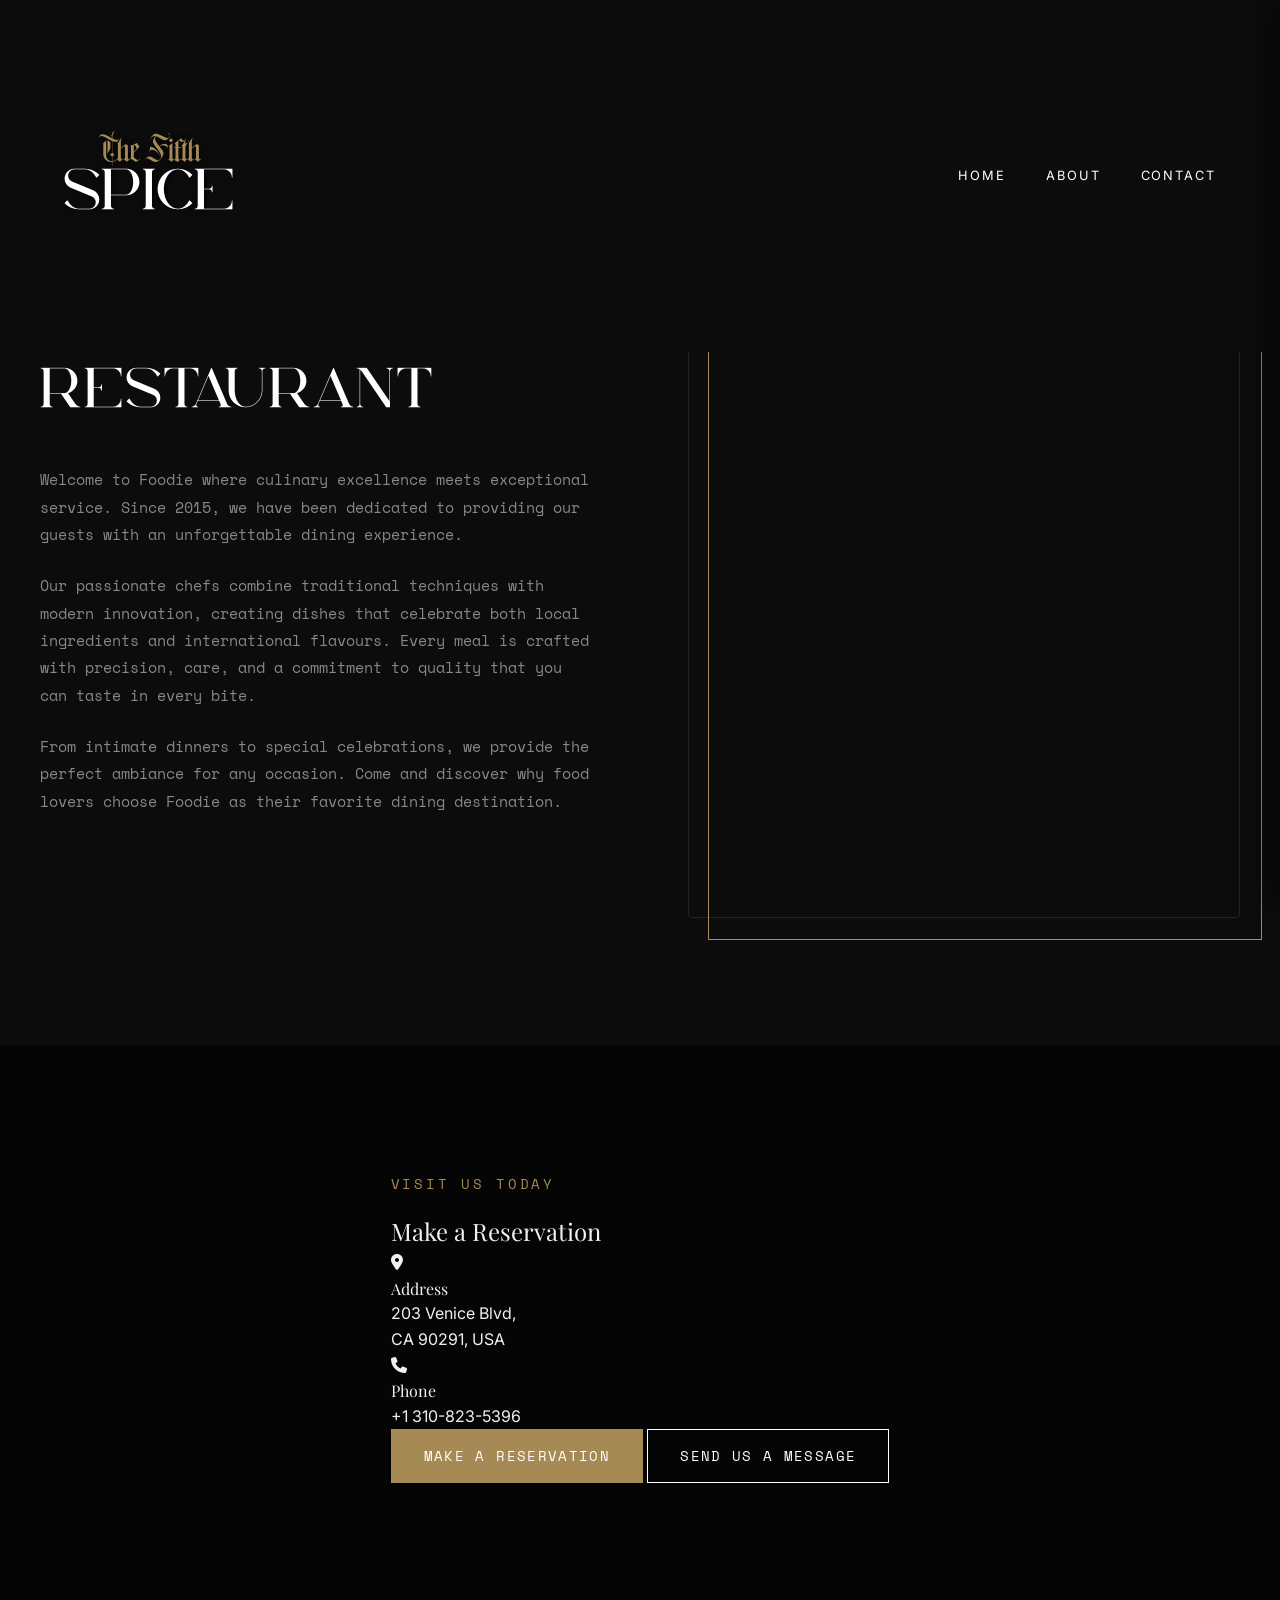
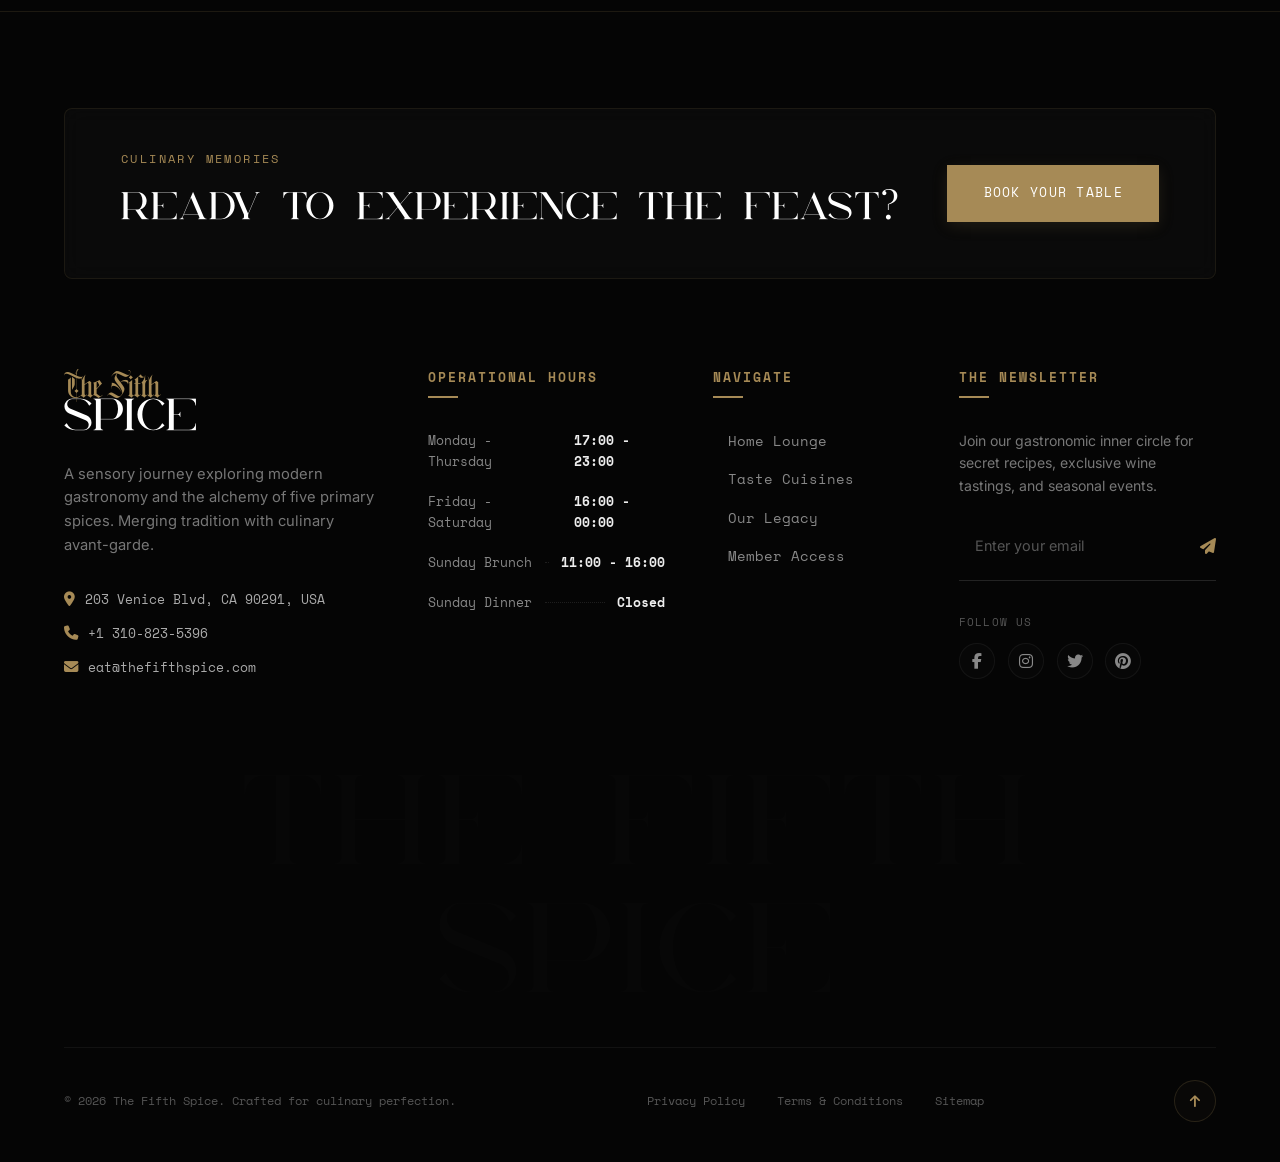
==== commit 86621f8c: "added stuff" ====
--- a/about.html
+++ b/about.html
@@ -27,22 +27,6 @@
 
 
   <!-- Modals -->
-  <!-- Login Modal -->
-  <div id="loginModal" class="modal">
-    <div class="modal-content">
-      <span class="close" aria-label="Close">&times;</span>
-      <h2>Login</h2>
-      <form id="loginForm" autocomplete="off">
-        <div class="form-group">
-          <input type="email" id="email" placeholder="Email" required>
-        </div>
-        <div class="form-group">
-          <input type="password" id="password" placeholder="Password" required>
-        </div>
-        <button type="submit" class="btn btn-gold w-100">Login</button>
-      </form>
-    </div>
-  </div>
 
   <!-- Contact Modal -->
   <div id="contactModal" class="modal">
@@ -86,6 +70,9 @@
                 <li class="menu-item-line"><div class="menu-item-header"><span class="item-name">THE BIG G</span><span class="item-dots"></span><span class="item-price">10.50</span></div><div class="menu-item-desc">Double steak patty, double American cheese, house made garlic mayo, sweet pickled red onions and iceberg lettuce.</div></li>
               </ul>
               <h3 class="menu-category" style="margin-top: 2rem;">MAINS</h3>
+              <div class="menu-see-more-container" style="margin-top: 3rem; text-align: center; border-top: 1px dashed rgba(255,255,255,0.15); padding-top: 2rem;">
+                <a href="cuisines.html" class="btn btn-gold" style="display: inline-block; width: 100%;">See More</a>
+              </div>
             </div>
           </div>
 
@@ -203,39 +190,90 @@
     </div>
   </section>
 
-  <!-- Footer -->
-  <footer class="footer">
-    <div class="footer-container">
-      <div class="footer-col brand-col">
-        <h3 class="logo">The Fifth Spice</h3>
-        <p>203 Venice Blvd, CA 90291, USA</p>
-        <div class="social-links">
-          <a href="#" aria-label="Facebook"><i class="fab fa-facebook-f"></i></a>
-          <a href="#" aria-label="Twitter"><i class="fab fa-twitter"></i></a>
-          <a href="#" aria-label="Instagram"><i class="fab fa-instagram"></i></a>
-        </div>
-      </div>
-      <div class="footer-col links-col">
-        <h4>Quick Links</h4>
-        <ul>
-          <li><a href="#Home">Home</a></li>
-          <li><a href="#Menu">Menu</a></li>
-          <li><a href="#Reservation">Reservation</a></li>
-          <li><a href="#Contact">Contact</a></li>
-          <li><a href="#About">About us</a></li>
+  <!-- Redesigned Premium Footer -->
+  <footer class="footer-new">
+    <div class="footer-cta-bar">
+      <div class="footer-cta-content">
+        <span class="footer-cta-sub">CULINARY MEMORIES</span>
+        <h3 class="footer-cta-title">Ready to Experience the Feast?</h3>
+      </div>
+      <a href="index.html#Reservation" class="btn btn-gold footer-cta-btn">Book Your Table</a>
+    </div>
+
+    <div class="footer-main-grid">
+      <!-- Brand Column -->
+      <div class="footer-grid-col brand-col">
+        <div class="footer-brand-logo">
+          <span class="logo-text-top">The Fifth</span>
+          <span class="logo-text-bottom">SPICE</span>
+        </div>
+        <p class="brand-editorial-text">
+          A sensory journey exploring modern gastronomy and the alchemy of five primary spices. Merging tradition with culinary avant-garde.
+        </p>
+        <div class="footer-contact-info">
+          <p><i class="fas fa-map-marker-alt"></i> 203 Venice Blvd, CA 90291, USA</p>
+          <p><i class="fas fa-phone"></i> +1 310-823-5396</p>
+          <p><i class="fas fa-envelope"></i> eat@thefifthspice.com</p>
+        </div>
+      </div>
+
+      <!-- Operating Hours Column -->
+      <div class="footer-grid-col hours-col">
+        <h4 class="col-heading">Operational Hours</h4>
+        <ul class="hours-list">
+          <li><span class="day">Monday - Thursday</span><span class="divider-dots"></span><span class="time">17:00 - 23:00</span></li>
+          <li><span class="day">Friday - Saturday</span><span class="divider-dots"></span><span class="time">16:00 - 00:00</span></li>
+          <li><span class="day">Sunday Brunch</span><span class="divider-dots"></span><span class="time">11:00 - 16:00</span></li>
+          <li><span class="day">Sunday Dinner</span><span class="divider-dots"></span><span class="time">Closed</span></li>
         </ul>
       </div>
-      <div class="footer-col contact-col">
-        <h4>Newsletter</h4>
-        <p style="margin-bottom: 1rem;">Subscribe to our newsletter for the latest updates.</p>
-        <form id="newsletterForm" class="newsletter-form">
-          <input type="email" placeholder="Your Email" required>
-          <button type="submit" class="btn btn-gold">Subscribe</button>
+
+      <!-- Explore Links Column -->
+      <div class="footer-grid-col links-col">
+        <h4 class="col-heading">Navigate</h4>
+        <ul class="explore-links">
+          <li><a href="index.html" class="footer-link"><i class="fas fa-chevron-right"></i> Home Lounge</a></li>
+          <li><a href="cuisines.html" class="footer-link"><i class="fas fa-chevron-right"></i> Taste Cuisines</a></li>
+          <li><a href="about.html" class="footer-link"><i class="fas fa-chevron-right"></i> Our Legacy</a></li>
+          <li><a href="login.html" class="footer-link"><i class="fas fa-chevron-right"></i> Member Access</a></li>
+        </ul>
+      </div>
+
+      <!-- Newsletter Column -->
+      <div class="footer-grid-col newsletter-col">
+        <h4 class="col-heading">The Newsletter</h4>
+        <p class="newsletter-sub-text">Join our gastronomic inner circle for secret recipes, exclusive wine tastings, and seasonal events.</p>
+        <form class="footer-newsletter-form" id="footerNewsletterForm">
+          <div class="input-wrapper">
+            <input type="email" placeholder="Enter your email" required autocomplete="email">
+            <button type="submit" class="submit-btn"><i class="fas fa-paper-plane"></i></button>
+          </div>
         </form>
-      </div>
-    </div>
-    <div class="footer-bottom">
-      <p>&copy; 2026 The Fifth Spice. All Rights Reserved.</p>
+        <div class="footer-social-wrapper">
+          <span class="social-label">Follow Us</span>
+          <div class="footer-social-links">
+            <a href="#" aria-label="Facebook"><i class="fab fa-facebook-f"></i></a>
+            <a href="#" aria-label="Instagram"><i class="fab fa-instagram"></i></a>
+            <a href="#" aria-label="Twitter"><i class="fab fa-twitter"></i></a>
+            <a href="#" aria-label="Pinterest"><i class="fab fa-pinterest"></i></a>
+          </div>
+        </div>
+      </div>
+    </div>
+
+    <!-- Massive Brand Mark Backdrop -->
+    <div class="footer-backdrop-mark">THE FIFTH SPICE</div>
+
+    <div class="footer-bottom-bar">
+      <p class="copyright-text">&copy; 2026 The Fifth Spice. Crafted for culinary perfection.</p>
+      <div class="footer-legal-links">
+        <a href="#">Privacy Policy</a>
+        <a href="#">Terms & Conditions</a>
+        <a href="#">Sitemap</a>
+      </div>
+      <button class="scroll-to-top-btn" id="btnScrollToTop" aria-label="Scroll to top">
+        <i class="fas fa-arrow-up"></i>
+      </button>
     </div>
   </footer>
 
--- a/style.css
+++ b/style.css
@@ -758,100 +758,397 @@
 /* ==========================================================================
    Footer
    ========================================================================== */
-.footer {
+/* ==========================================================================
+   Redesigned Premium Footer
+   ========================================================================== */
+.footer-new {
   background-color: #050505;
   color: var(--white);
-  padding: 5rem 2rem 0;
-  border-top: 1px solid var(--border-color);
-}
-
-.footer-container {
+  padding: 6rem 4rem 2.5rem;
+  border-top: 1px solid rgba(166, 138, 86, 0.15);
+  position: relative;
+  overflow: hidden;
+  font-family: var(--font-sans);
+}
+
+/* Translucent CTA Banner at Footer Header */
+.footer-cta-bar {
+  background: rgba(19, 19, 19, 0.4);
+  border: 1px solid rgba(166, 138, 86, 0.12);
+  border-radius: 8px;
+  padding: 2.5rem 3.5rem;
+  display: flex;
+  justify-content: space-between;
+  align-items: center;
+  flex-wrap: wrap;
+  gap: 2rem;
+  margin-bottom: 5.5rem;
+  backdrop-filter: blur(10px);
+  -webkit-backdrop-filter: blur(10px);
+  position: relative;
+  z-index: 2;
+}
+
+.footer-cta-sub {
+  display: block;
+  font-family: var(--font-mono);
+  font-size: 0.75rem;
+  color: var(--gold);
+  letter-spacing: 0.2em;
+  text-transform: uppercase;
+  margin-bottom: 0.5rem;
+}
+
+.footer-cta-title {
+  font-family: 'Chalga', var(--font-serif);
+  font-size: 2.4rem;
+  color: #fff;
+  font-weight: normal;
+  letter-spacing: 0.05em;
+  text-transform: uppercase;
+}
+
+.footer-cta-btn {
+  padding: 1.1rem 2.2rem;
+  font-size: 0.8rem;
+  box-shadow: 0 4px 15px rgba(166, 138, 86, 0.15);
+}
+
+/* Footer Grid columns */
+.footer-main-grid {
   max-width: 1200px;
-  margin: 0 auto;
+  margin: 0 auto 5rem;
   display: grid;
-  grid-template-columns: 2fr 1fr 1fr;
-  gap: 4rem;
-  padding-bottom: 4rem;
-  border-bottom: 1px solid rgba(255,255,255,0.05);
-}
-
-.footer-col .logo {
-  font-family: var(--font-blackletter);
-  font-size: 2rem;
-  color: var(--white);
-  margin-bottom: 1rem;
-  display: inline-block;
-}
-
-.brand-col p {
-  color: var(--text-light);
-  font-family: var(--font-mono);
-  font-size: 0.85rem;
+  grid-template-columns: 1.6fr 1.2fr 1fr 1.3fr;
+  gap: 4rem 3rem;
+  position: relative;
+  z-index: 2;
+}
+
+.footer-brand-logo {
+  display: flex;
+  flex-direction: column;
+  line-height: 1;
   margin-bottom: 1.5rem;
 }
 
-.social-links {
-  display: flex;
+.logo-text-top {
+  font-family: 'Rajjah Familia', cursive;
+  font-size: 1.7rem;
+  color: var(--gold);
+  transform: translateY(0.4rem);
+}
+
+.logo-text-bottom {
+  font-family: 'Chalga', serif;
+  font-size: 2.8rem;
+  color: #fff;
+  letter-spacing: 0.05em;
+}
+
+.brand-editorial-text {
+  color: #777;
+  font-size: 0.92rem;
+  line-height: 1.6;
+  margin-bottom: 2rem;
+}
+
+.footer-contact-info {
+  display: flex;
+  flex-direction: column;
+  gap: 0.8rem;
+  font-family: var(--font-mono);
+  font-size: 0.82rem;
+  color: #aaa;
+}
+
+.footer-contact-info p {
+  display: flex;
+  align-items: center;
+  gap: 0.6rem;
+}
+
+.footer-contact-info i {
+  color: var(--gold);
+  font-size: 0.9rem;
+}
+
+/* Column Headings */
+.col-heading {
+  font-family: var(--font-mono);
+  font-size: 0.82rem;
+  text-transform: uppercase;
+  letter-spacing: 0.15em;
+  color: var(--gold);
+  margin-bottom: 2rem;
+  position: relative;
+  padding-bottom: 0.6rem;
+  font-weight: 700;
+}
+
+.col-heading::after {
+  content: '';
+  position: absolute;
+  bottom: 0;
+  left: 0;
+  width: 30px;
+  height: 1.5px;
+  background-color: var(--gold);
+}
+
+/* Operational Hours List */
+.hours-list {
+  display: flex;
+  flex-direction: column;
+  gap: 1.2rem;
+  font-family: var(--font-mono);
+  font-size: 0.82rem;
+}
+
+.hours-list li {
+  display: flex;
+  justify-content: space-between;
+  align-items: center;
+}
+
+.hours-list .day {
+  color: #888;
+}
+
+.hours-list .divider-dots {
+  flex-grow: 1;
+  border-bottom: 1px dotted rgba(255, 255, 255, 0.1);
+  margin: 0 0.8rem;
+}
+
+.hours-list .time {
+  color: #eee;
+  font-weight: bold;
+}
+
+/* Navigation Links column */
+.explore-links {
+  display: flex;
+  flex-direction: column;
   gap: 1rem;
 }
 
-.social-links a {
-  width: 40px;
-  height: 40px;
+.explore-links li a {
+  font-family: var(--font-mono);
+  font-size: 0.88rem;
+  color: #888;
+  display: flex;
+  align-items: center;
+  gap: 0.5rem;
+  transition: var(--transition);
+}
+
+.explore-links li a i {
+  font-size: 0.7rem;
+  color: transparent;
+  transition: var(--transition);
+}
+
+.explore-links li a:hover {
+  color: var(--gold);
+  transform: translateX(4px);
+}
+
+.explore-links li a:hover i {
+  color: var(--gold);
+}
+
+/* Newsletter Input Form Column */
+.newsletter-sub-text {
+  font-size: 0.88rem;
+  color: #777;
+  line-height: 1.6;
+  margin-bottom: 1.5rem;
+}
+
+.footer-newsletter-form .input-wrapper {
+  position: relative;
+  border-bottom: 1px solid rgba(255, 255, 255, 0.12);
+  display: flex;
+  align-items: center;
+  padding-bottom: 0.6rem;
+  margin-bottom: 2rem;
+  transition: var(--transition);
+}
+
+.footer-newsletter-form .input-wrapper:focus-within {
+  border-bottom-color: var(--gold);
+}
+
+.footer-newsletter-form input {
+  border: none;
+  background: transparent;
+  color: #fff;
+  width: 100%;
+  outline: none;
+  font-size: 0.9rem;
+  font-family: var(--font-sans);
+}
+
+.footer-newsletter-form input::placeholder {
+  color: #555;
+}
+
+.footer-newsletter-form .submit-btn {
+  background: none;
+  border: none;
+  color: var(--gold);
+  font-size: 1rem;
+  cursor: pointer;
+  transition: var(--transition);
+}
+
+.footer-newsletter-form .submit-btn:hover {
+  color: #fff;
+  transform: scale(1.1);
+}
+
+/* Social Wrapper */
+.footer-social-wrapper {
+  display: flex;
+  flex-direction: column;
+  gap: 0.8rem;
+  margin-top: 2rem;
+}
+
+.social-label {
+  font-family: var(--font-mono);
+  font-size: 0.7rem;
+  text-transform: uppercase;
+  letter-spacing: 0.1em;
+  color: #555;
+}
+
+.footer-social-links {
+  display: flex;
+  gap: 0.8rem;
+}
+
+.footer-social-links a {
+  width: 36px;
+  height: 36px;
+  border: 1px solid rgba(255, 255, 255, 0.05);
   border-radius: 50%;
-  border: 1px solid var(--border-color);
   display: flex;
   align-items: center;
   justify-content: center;
+  color: #888;
+  background: rgba(255, 255, 255, 0.01);
   transition: var(--transition);
 }
 
-.social-links a:hover {
+.footer-social-links a:hover {
+  border-color: var(--gold);
+  color: var(--gold);
+  background-color: rgba(166, 138, 86, 0.04);
+  transform: translateY(-3px);
+}
+
+/* Massive Brand Mark Backdrop (Typographic layer) */
+.footer-backdrop-mark {
+  font-family: 'Chalga', var(--font-serif);
+  font-size: 8rem;
+  font-weight: normal;
+  text-align: center;
+  letter-spacing: 0.08em;
+  color: rgba(255, 255, 255, 0.012);
+  pointer-events: none;
+  user-select: none;
+  line-height: 1;
+  margin-bottom: 2rem;
+  position: relative;
+  z-index: 1;
+}
+
+/* Footer Bottom Bar */
+.footer-bottom-bar {
+  border-top: 1px solid rgba(255, 255, 255, 0.05);
+  padding-top: 2rem;
+  display: flex;
+  justify-content: space-between;
+  align-items: center;
+  flex-wrap: wrap;
+  gap: 1.5rem;
+  font-family: var(--font-mono);
+  font-size: 0.72rem;
+  position: relative;
+  z-index: 2;
+}
+
+.copyright-text {
+  color: #555;
+}
+
+.footer-legal-links {
+  display: flex;
+  gap: 2rem;
+}
+
+.footer-legal-links a {
+  color: #555;
+  transition: var(--transition);
+}
+
+.footer-legal-links a:hover {
+  color: var(--gold);
+}
+
+/* Scroll To Top Circular Button */
+.scroll-to-top-btn {
+  width: 42px;
+  height: 42px;
+  border: 1px solid rgba(166, 138, 86, 0.2);
+  border-radius: 50%;
+  background: rgba(166, 138, 86, 0.03);
+  color: var(--gold);
+  display: flex;
+  align-items: center;
+  justify-content: center;
+  cursor: pointer;
+  transition: var(--transition);
+}
+
+.scroll-to-top-btn:hover {
   background-color: var(--gold);
+  color: #fff;
   border-color: var(--gold);
-}
-
-.footer-col h4 {
-  font-family: var(--font-mono);
-  font-size: 0.9rem;
-  text-transform: uppercase;
-  letter-spacing: 0.1em;
-  margin-bottom: 1.5rem;
-  color: #fff;
-}
-
-.links-col ul li {
-  margin-bottom: 0.8rem;
-}
-
-.links-col ul li a {
-  color: var(--text-light);
-  font-family: var(--font-mono);
-  font-size: 0.85rem;
-}
-
-.links-col ul li a:hover {
-  color: var(--white);
-}
-
-.newsletter-form {
-  display: flex;
-  flex-direction: column;
-  gap: 0.5rem;
-}
-
-.newsletter-form input {
-  background: rgba(255,255,255,0.05);
-  border: 1px solid var(--border-color);
-  color: #fff;
-}
-
-.footer-bottom {
-  text-align: center;
-  padding: 1.5rem 0;
-  color: #444;
-  font-family: var(--font-mono);
-  font-size: 0.75rem;
+  box-shadow: 0 4px 15px rgba(166, 138, 86, 0.25);
+  transform: translateY(-4px);
+}
+
+@media (max-width: 992px) {
+  .footer-main-grid {
+    grid-template-columns: 1fr 1fr;
+    gap: 3rem;
+  }
+  .footer-cta-bar {
+    flex-direction: column;
+    text-align: center;
+    padding: 2.5rem 1.5rem;
+  }
+  .footer-backdrop-mark {
+    font-size: 5rem;
+  }
+}
+
+@media (max-width: 576px) {
+  .footer-new {
+    padding: 4rem 2rem 2rem;
+  }
+  .footer-main-grid {
+    grid-template-columns: 1fr;
+    gap: 3rem;
+  }
+  .footer-bottom-bar {
+    flex-direction: column;
+    align-items: center;
+    text-align: center;
+  }
 }
 
 /* ==========================================================================
